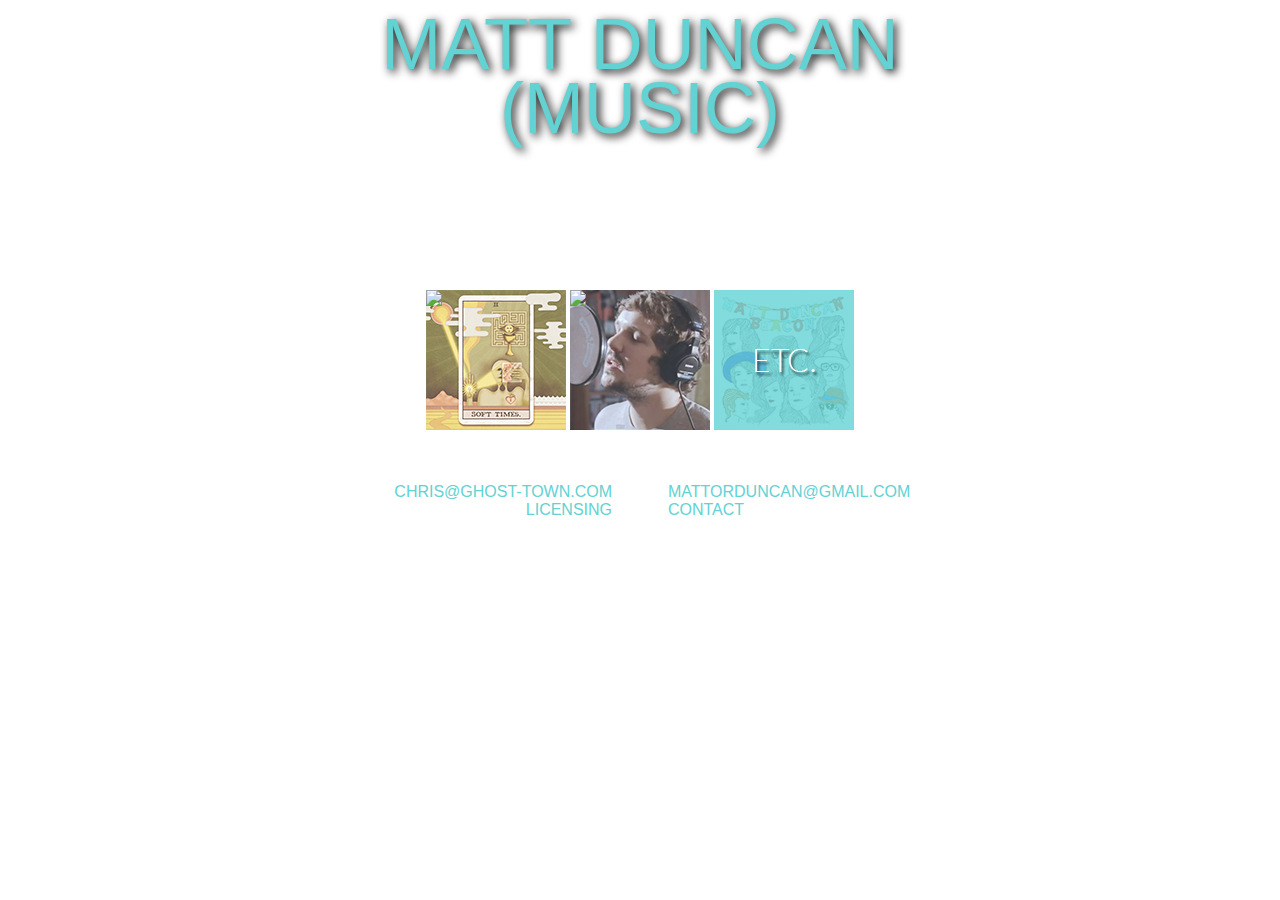
==== Matt Site/index.html @ c8aa5a49 "Added link hover effects, fixed alignment of contact links" ====
<!DOCTYPE html>
<html>
  <head>
    <title>Matt Duncan (Music)</title>
    <link rel="stylesheet" type="text/css" href="style.css">
    </head>
  
  <body>
    <div class="header">
      <h1>MATT DUNCAN</h1>
      <h2>(MUSIC)</h2>
    </div>
    
    <div id="wrapper">
       
        <div id="links">
          <div id="audio">
            <a href="http://mattduncan.bandcamp.com/">
              <img class="bottom" src="images/audio_hover.png" />
              <img class="top" src="images/audio.png" />
            </a>
          </div>
          
          <div id="video">
            <a href="http://www.youtube.com/watch?v=HnpJpojfgQ">
              <img class="bottom" src="images/video_hover.png" />
              <img class="top" src="images/video.png" />
            </a>
          </div>
          
           <div id="etc">
            <a href="etc.html">
              <img class="bottom" src="images/etc_hover.png" />
              <img class="top" src="images/etc.png" />
            </a>
          </div>                  
        </div>
      
      
      <div class="contact">
         <div class="column1">
           <a id="licensing" href="mailto:chris@ghost-town.com">Chris@ghost-town.com<br>
              <span class="bold">Licensing</span>
           </a>
         </div>
         
         <div class="column2">
          <iframe width="60" height="60" style="position: relative; display: center; width: 60px; height: 60px;" src="http://bandcamp.com/EmbeddedPlayer/v=2/album=3391163580/layout=http_3A_2F_2Fdemo.samnabi.com_2Fbcembed4_2Fjsontxt_2Fmattduncan-2013-02-17-214633.txt/bgcol=/linkcol=62D2D3/debug=true/" allowtransparency="true" frameborder="0"></iframe>
         </div>
         
         <div class="column3">
           <a id="contact" href="mailto:mattorduncan@gmail.com">mattorduncan@gmail.com<br>
              <span class="bold">Contact</span>
           </a>
         </div>
      </div>
    </div>
  </body>
</html>
---- Matt Site/style.css ----
body {
        font-family: 'Lato', Arial, sans-serif;
        text-align: center;
        margin: 0px;
      }

      html { 
        background: url(images/catsbig300dpi.jpg) no-repeat center center fixed; 
        -webkit-background-size: cover;
        -moz-background-size: cover;
        -o-background-size: cover;
        background-size: cover;
        }
      
      html.etc {
     background: url(images/kitchentall300dpi.jpg) no-repeat center center fixed; 
     -webkit-background-size: cover;
     -moz-background-size: cover;
     -o-background-size: cover;
     background-size: cover;
   }
    
/******************
Site Title
******************/
      .header {
        font-size: 2.25em;
        line-height: .05;
        color: #62d2d3;
        padding: 0px;   
        margin-top: -5px;
        text-shadow: 3px 3px 10px black;     
      }
      
      .header h1  {
        font-weight: 300;
      }
      
      .header h2  {
        font-size: 2em;
        font-weight: 100;
      }
      
/******************
Main Links
******************/
  

    div #links { /* this is supposed to center everything vertically and horizontally*/
    width: 100%;

    position: relative;
    top: 0;
    bottom: 0;
    left: 0;
    right: 0;

    margin: auto;
    margin-top: 180px;
}
  
#audio {
  display: inline-block;
  position:relative;
  height:140px;
  width:140px;
  margin:0 auto;
}

#audio img {
  position:absolute;
  left:0;
  -webkit-transition: opacity 1s ease-in-out;
  -moz-transition: opacity 1s ease-in-out;
  -o-transition: opacity 1s ease-in-out;
  transition: opacity 1s ease-in-out;
}

#audio img.bottom {
  opacity: 0.8;
}

#audio img.top:hover {
  opacity:0;
}

#video {
  display: inline-block;
  position:relative;
  height:140px;
  width:140px;
  margin:0 auto;
}

#video img {
  position:absolute;
  left:0;
  -webkit-transition: opacity 1s ease-in-out;
  -moz-transition: opacity 1s ease-in-out;
  -o-transition: opacity 1s ease-in-out;
  transition: opacity 1s ease-in-out;
}

#video img.bottom {
  opacity: 0.8;
}

#video img.top:hover {
  opacity:0;
}

#etc {
  display: inline-block;
  position:relative;
  height:140px;
  width:140px;
  margin:0 auto;
}

#etc img {
  position:absolute;
  left:0;
  -webkit-transition: opacity 1s ease-in-out;
  -moz-transition: opacity 1s ease-in-out;
  -o-transition: opacity 1s ease-in-out;
  transition: opacity 1s ease-in-out;
}

#etc img.bottom {
  opacity: 0.8;
}

#etc img.top:hover {
  opacity:0;
}   
      
/******************
Contact Links
******************/
      div.contact {
        text-transform: uppercase;
        background-color: rgba(255,255,255,0.75); 
        margin-top: 25px;
        width: 100%;
        height: auto;
      }

      .contact a {
        color: #62d2d3;
        text-decoration: none;
        font-weight: 100;
      }
      
      .column1, .column3 {
        width: 250px;
        display: inline-block;
        text-align-vertical: center;
      }
      
      .column2 {
        width: 47px;
        display: inline-block;
        text-align-vertical: center;

      }      
      
      .contact a, #licensing {
        float: right;
        text-align: right;
      }
      
      .contact a, #contact {
        float: left;
        text-align: left;
      }
      
      .bold {
        font-weight: 500;
      }
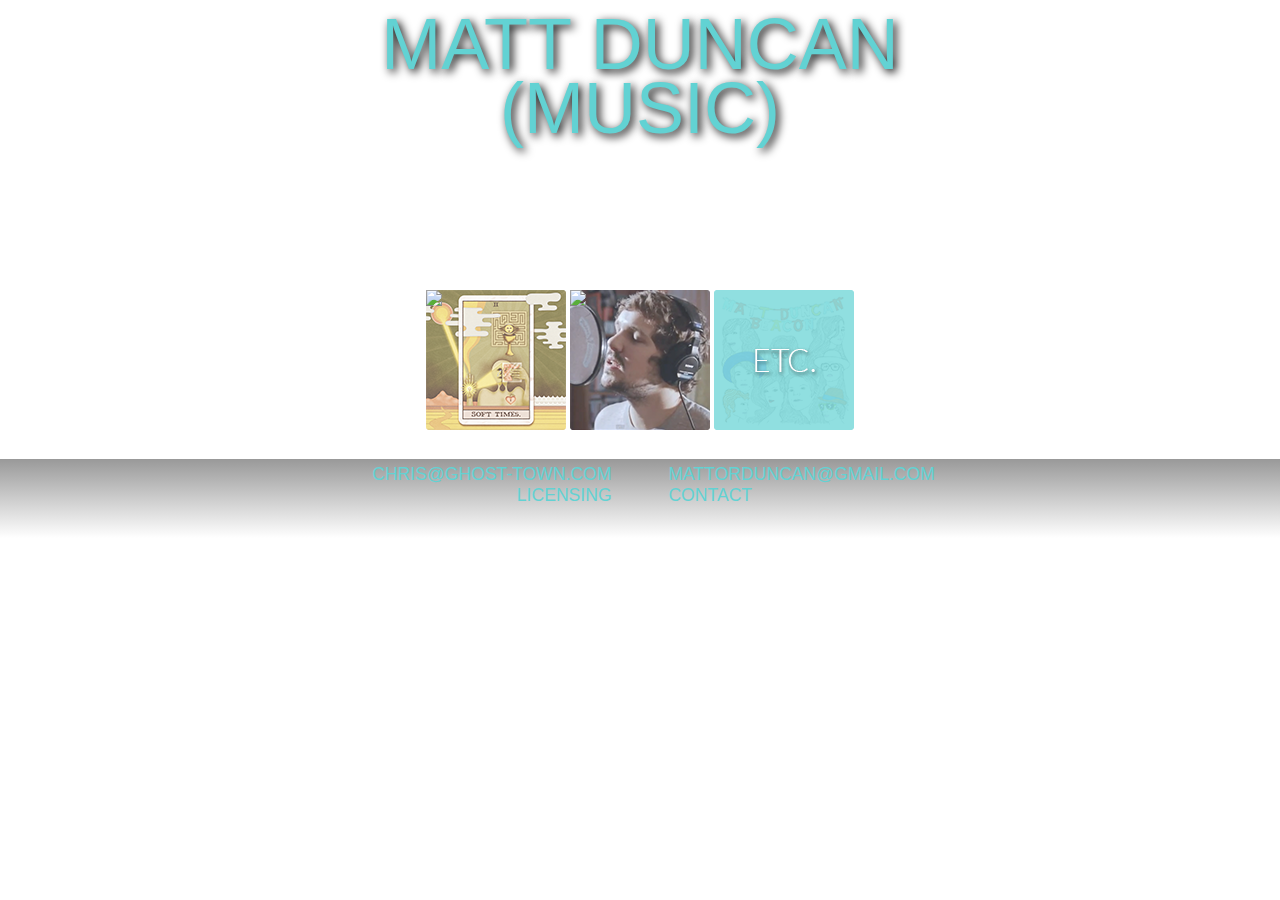
==== commit 35159fa1: "gradient, transitions on main links, extra stylesheets" ====
--- a/Matt Site/index.html
+++ b/Matt Site/index.html
@@ -3,6 +3,7 @@
   <head>
     <title>Matt Duncan (Music)</title>
     <link rel="stylesheet" type="text/css" href="style.css">
+    <link rel="stylesheet" type="text/css" href="mediaqueries.css">
     </head>
   
   <body>
--- a/Matt Site/style.css
+++ b/Matt Site/style.css
@@ -77,7 +77,7 @@
 }
 
 #audio img.bottom {
-  opacity: 0.8;
+  opacity: 0.75;
 }
 
 #audio img.top:hover {
@@ -138,11 +138,22 @@
 Contact Links
 ******************/
       div.contact {
-        text-transform: uppercase;
-        background-color: rgba(255,255,255,0.75); 
+        text-transform: uppercase;                
         margin-top: 25px;
         width: 100%;
         height: auto;
+        padding: 5px 0px 5px 0px;
+        font-size: 1.1em;
+        
+        /* BEGIN BROWSER-COMPATIBLE GRADIENTS MOTHAFUCKAAAAA */
+        background: -moz-linear-gradient(top, rgba(0,0,0,0.4) 0%, rgba(255,255,255,0.4) 100%); /* FF3.6+ */
+        background: -webkit-gradient(linear, left top, left bottom, color-stop(0%,rgba(0,0,0,0.4)), color-stop(100%,rgba(255,255,255,0.4))); /* Chrome,Safari4+ */
+        background: -webkit-linear-gradient(top, rgba(0,0,0,0.4) 0%,rgba(255,255,255,0.4) 100%); /* Chrome10+,Safari5.1+ */
+        background: -o-linear-gradient(top, rgba(0,0,0,0.4) 0%,rgba(255,255,255,0.4) 100%); /* Opera 11.10+ */
+        background: -ms-linear-gradient(top, rgba(0,0,0,0.4) 0%,rgba(255,255,255,0.4) 100%); /* IE10+ */
+        background: linear-gradient(to bottom, rgba(0,0,0,0.4) 0%,rgba(255,255,255,0.4) 100%); /* W3C */
+        filter: progid:DXImageTransform.Microsoft.gradient( startColorstr='#66000000', endColorstr='#66ffffff',GradientType=0 ); /* IE6-9 */      
+        /* END BROWSER-COMPATIBLE GRADIENTS MOTHAFUCKAAAAA */
       }
 
       .contact a {
@@ -154,14 +165,12 @@
       .column1, .column3 {
         width: 250px;
         display: inline-block;
-        text-align-vertical: center;
+        margin-bottom: 22px;
       }
       
       .column2 {
         width: 47px;
         display: inline-block;
-        text-align-vertical: center;
-
       }      
       
       .contact a, #licensing {
--- a/Matt Site/mediaqueries.css
+++ b/Matt Site/mediaqueries.css
@@ -0,0 +1,1109 @@
+/*!
+ * Bootstrap Responsive v2.3.0
+ *
+ * Copyright 2012 Twitter, Inc
+ * Licensed under the Apache License v2.0
+ * http://www.apache.org/licenses/LICENSE-2.0
+ *
+ * Designed and built with all the love in the world @twitter by @mdo and @fat.
+ */
+
+.clearfix {
+  *zoom: 1;
+}
+
+.clearfix:before,
+.clearfix:after {
+  display: table;
+  line-height: 0;
+  content: "";
+}
+
+.clearfix:after {
+  clear: both;
+}
+
+.hide-text {
+  font: 0/0 a;
+  color: transparent;
+  text-shadow: none;
+  background-color: transparent;
+  border: 0;
+}
+
+.input-block-level {
+  display: block;
+  width: 100%;
+  min-height: 30px;
+  -webkit-box-sizing: border-box;
+     -moz-box-sizing: border-box;
+          box-sizing: border-box;
+}
+
+@-ms-viewport {
+  width: device-width;
+}
+
+.hidden {
+  display: none;
+  visibility: hidden;
+}
+
+.visible-phone {
+  display: none !important;
+}
+
+.visible-tablet {
+  display: none !important;
+}
+
+.hidden-desktop {
+  display: none !important;
+}
+
+.visible-desktop {
+  display: inherit !important;
+}
+
+@media (min-width: 768px) and (max-width: 979px) {
+  .hidden-desktop {
+    display: inherit !important;
+  }
+  .visible-desktop {
+    display: none !important ;
+  }
+  .visible-tablet {
+    display: inherit !important;
+  }
+  .hidden-tablet {
+    display: none !important;
+  }
+}
+
+@media (max-width: 767px) {
+  .hidden-desktop {
+    display: inherit !important;
+  }
+  .visible-desktop {
+    display: none !important;
+  }
+  .visible-phone {
+    display: inherit !important;
+  }
+  .hidden-phone {
+    display: none !important;
+  }
+}
+
+.visible-print {
+  display: none !important;
+}
+
+@media print {
+  .visible-print {
+    display: inherit !important;
+  }
+  .hidden-print {
+    display: none !important;
+  }
+}
+
+@media (min-width: 1200px) {
+  .row {
+    margin-left: -30px;
+    *zoom: 1;
+  }
+  .row:before,
+  .row:after {
+    display: table;
+    line-height: 0;
+    content: "";
+  }
+  .row:after {
+    clear: both;
+  }
+  [class*="span"] {
+    float: left;
+    min-height: 1px;
+    margin-left: 30px;
+  }
+  .container,
+  .navbar-static-top .container,
+  .navbar-fixed-top .container,
+  .navbar-fixed-bottom .container {
+    width: 1170px;
+  }
+  .span12 {
+    width: 1170px;
+  }
+  .span11 {
+    width: 1070px;
+  }
+  .span10 {
+    width: 970px;
+  }
+  .span9 {
+    width: 870px;
+  }
+  .span8 {
+    width: 770px;
+  }
+  .span7 {
+    width: 670px;
+  }
+  .span6 {
+    width: 570px;
+  }
+  .span5 {
+    width: 470px;
+  }
+  .span4 {
+    width: 370px;
+  }
+  .span3 {
+    width: 270px;
+  }
+  .span2 {
+    width: 170px;
+  }
+  .span1 {
+    width: 70px;
+  }
+  .offset12 {
+    margin-left: 1230px;
+  }
+  .offset11 {
+    margin-left: 1130px;
+  }
+  .offset10 {
+    margin-left: 1030px;
+  }
+  .offset9 {
+    margin-left: 930px;
+  }
+  .offset8 {
+    margin-left: 830px;
+  }
+  .offset7 {
+    margin-left: 730px;
+  }
+  .offset6 {
+    margin-left: 630px;
+  }
+  .offset5 {
+    margin-left: 530px;
+  }
+  .offset4 {
+    margin-left: 430px;
+  }
+  .offset3 {
+    margin-left: 330px;
+  }
+  .offset2 {
+    margin-left: 230px;
+  }
+  .offset1 {
+    margin-left: 130px;
+  }
+  .row-fluid {
+    width: 100%;
+    *zoom: 1;
+  }
+  .row-fluid:before,
+  .row-fluid:after {
+    display: table;
+    line-height: 0;
+    content: "";
+  }
+  .row-fluid:after {
+    clear: both;
+  }
+  .row-fluid [class*="span"] {
+    display: block;
+    float: left;
+    width: 100%;
+    min-height: 30px;
+    margin-left: 2.564102564102564%;
+    *margin-left: 2.5109110747408616%;
+    -webkit-box-sizing: border-box;
+       -moz-box-sizing: border-box;
+            box-sizing: border-box;
+  }
+  .row-fluid [class*="span"]:first-child {
+    margin-left: 0;
+  }
+  .row-fluid .controls-row [class*="span"] + [class*="span"] {
+    margin-left: 2.564102564102564%;
+  }
+  .row-fluid .span12 {
+    width: 100%;
+    *width: 99.94680851063829%;
+  }
+  .row-fluid .span11 {
+    width: 91.45299145299145%;
+    *width: 91.39979996362975%;
+  }
+  .row-fluid .span10 {
+    width: 82.90598290598291%;
+    *width: 82.8527914166212%;
+  }
+  .row-fluid .span9 {
+    width: 74.35897435897436%;
+    *width: 74.30578286961266%;
+  }
+  .row-fluid .span8 {
+    width: 65.81196581196582%;
+    *width: 65.75877432260411%;
+  }
+  .row-fluid .span7 {
+    width: 57.26495726495726%;
+    *width: 57.21176577559556%;
+  }
+  .row-fluid .span6 {
+    width: 48.717948717948715%;
+    *width: 48.664757228587014%;
+  }
+  .row-fluid .span5 {
+    width: 40.17094017094017%;
+    *width: 40.11774868157847%;
+  }
+  .row-fluid .span4 {
+    width: 31.623931623931625%;
+    *width: 31.570740134569924%;
+  }
+  .row-fluid .span3 {
+    width: 23.076923076923077%;
+    *width: 23.023731587561375%;
+  }
+  .row-fluid .span2 {
+    width: 14.52991452991453%;
+    *width: 14.476723040552828%;
+  }
+  .row-fluid .span1 {
+    width: 5.982905982905983%;
+    *width: 5.929714493544281%;
+  }
+  .row-fluid .offset12 {
+    margin-left: 105.12820512820512%;
+    *margin-left: 105.02182214948171%;
+  }
+  .row-fluid .offset12:first-child {
+    margin-left: 102.56410256410257%;
+    *margin-left: 102.45771958537915%;
+  }
+  .row-fluid .offset11 {
+    margin-left: 96.58119658119658%;
+    *margin-left: 96.47481360247316%;
+  }
+  .row-fluid .offset11:first-child {
+    margin-left: 94.01709401709402%;
+    *margin-left: 93.91071103837061%;
+  }
+  .row-fluid .offset10 {
+    margin-left: 88.03418803418803%;
+    *margin-left: 87.92780505546462%;
+  }
+  .row-fluid .offset10:first-child {
+    margin-left: 85.47008547008548%;
+    *margin-left: 85.36370249136206%;
+  }
+  .row-fluid .offset9 {
+    margin-left: 79.48717948717949%;
+    *margin-left: 79.38079650845607%;
+  }
+  .row-fluid .offset9:first-child {
+    margin-left: 76.92307692307693%;
+    *margin-left: 76.81669394435352%;
+  }
+  .row-fluid .offset8 {
+    margin-left: 70.94017094017094%;
+    *margin-left: 70.83378796144753%;
+  }
+  .row-fluid .offset8:first-child {
+    margin-left: 68.37606837606839%;
+    *margin-left: 68.26968539734497%;
+  }
+  .row-fluid .offset7 {
+    margin-left: 62.393162393162385%;
+    *margin-left: 62.28677941443899%;
+  }
+  .row-fluid .offset7:first-child {
+    margin-left: 59.82905982905982%;
+    *margin-left: 59.72267685033642%;
+  }
+  .row-fluid .offset6 {
+    margin-left: 53.84615384615384%;
+    *margin-left: 53.739770867430444%;
+  }
+  .row-fluid .offset6:first-child {
+    margin-left: 51.28205128205128%;
+    *margin-left: 51.175668303327875%;
+  }
+  .row-fluid .offset5 {
+    margin-left: 45.299145299145295%;
+    *margin-left: 45.1927623204219%;
+  }
+  .row-fluid .offset5:first-child {
+    margin-left: 42.73504273504273%;
+    *margin-left: 42.62865975631933%;
+  }
+  .row-fluid .offset4 {
+    margin-left: 36.75213675213675%;
+    *margin-left: 36.645753773413354%;
+  }
+  .row-fluid .offset4:first-child {
+    margin-left: 34.18803418803419%;
+    *margin-left: 34.081651209310785%;
+  }
+  .row-fluid .offset3 {
+    margin-left: 28.205128205128204%;
+    *margin-left: 28.0987452264048%;
+  }
+  .row-fluid .offset3:first-child {
+    margin-left: 25.641025641025642%;
+    *margin-left: 25.53464266230224%;
+  }
+  .row-fluid .offset2 {
+    margin-left: 19.65811965811966%;
+    *margin-left: 19.551736679396257%;
+  }
+  .row-fluid .offset2:first-child {
+    margin-left: 17.094017094017094%;
+    *margin-left: 16.98763411529369%;
+  }
+  .row-fluid .offset1 {
+    margin-left: 11.11111111111111%;
+    *margin-left: 11.004728132387708%;
+  }
+  .row-fluid .offset1:first-child {
+    margin-left: 8.547008547008547%;
+    *margin-left: 8.440625568285142%;
+  }
+  input,
+  textarea,
+  .uneditable-input {
+    margin-left: 0;
+  }
+  .controls-row [class*="span"] + [class*="span"] {
+    margin-left: 30px;
+  }
+  input.span12,
+  textarea.span12,
+  .uneditable-input.span12 {
+    width: 1156px;
+  }
+  input.span11,
+  textarea.span11,
+  .uneditable-input.span11 {
+    width: 1056px;
+  }
+  input.span10,
+  textarea.span10,
+  .uneditable-input.span10 {
+    width: 956px;
+  }
+  input.span9,
+  textarea.span9,
+  .uneditable-input.span9 {
+    width: 856px;
+  }
+  input.span8,
+  textarea.span8,
+  .uneditable-input.span8 {
+    width: 756px;
+  }
+  input.span7,
+  textarea.span7,
+  .uneditable-input.span7 {
+    width: 656px;
+  }
+  input.span6,
+  textarea.span6,
+  .uneditable-input.span6 {
+    width: 556px;
+  }
+  input.span5,
+  textarea.span5,
+  .uneditable-input.span5 {
+    width: 456px;
+  }
+  input.span4,
+  textarea.span4,
+  .uneditable-input.span4 {
+    width: 356px;
+  }
+  input.span3,
+  textarea.span3,
+  .uneditable-input.span3 {
+    width: 256px;
+  }
+  input.span2,
+  textarea.span2,
+  .uneditable-input.span2 {
+    width: 156px;
+  }
+  input.span1,
+  textarea.span1,
+  .uneditable-input.span1 {
+    width: 56px;
+  }
+  .thumbnails {
+    margin-left: -30px;
+  }
+  .thumbnails > li {
+    margin-left: 30px;
+  }
+  .row-fluid .thumbnails {
+    margin-left: 0;
+  }
+}
+
+@media (min-width: 768px) and (max-width: 979px) {
+  .row {
+    margin-left: -20px;
+    *zoom: 1;
+  }
+  .row:before,
+  .row:after {
+    display: table;
+    line-height: 0;
+    content: "";
+  }
+  .row:after {
+    clear: both;
+  }
+  [class*="span"] {
+    float: left;
+    min-height: 1px;
+    margin-left: 20px;
+  }
+  .container,
+  .navbar-static-top .container,
+  .navbar-fixed-top .container,
+  .navbar-fixed-bottom .container {
+    width: 724px;
+  }
+  .span12 {
+    width: 724px;
+  }
+  .span11 {
+    width: 662px;
+  }
+  .span10 {
+    width: 600px;
+  }
+  .span9 {
+    width: 538px;
+  }
+  .span8 {
+    width: 476px;
+  }
+  .span7 {
+    width: 414px;
+  }
+  .span6 {
+    width: 352px;
+  }
+  .span5 {
+    width: 290px;
+  }
+  .span4 {
+    width: 228px;
+  }
+  .span3 {
+    width: 166px;
+  }
+  .span2 {
+    width: 104px;
+  }
+  .span1 {
+    width: 42px;
+  }
+  .offset12 {
+    margin-left: 764px;
+  }
+  .offset11 {
+    margin-left: 702px;
+  }
+  .offset10 {
+    margin-left: 640px;
+  }
+  .offset9 {
+    margin-left: 578px;
+  }
+  .offset8 {
+    margin-left: 516px;
+  }
+  .offset7 {
+    margin-left: 454px;
+  }
+  .offset6 {
+    margin-left: 392px;
+  }
+  .offset5 {
+    margin-left: 330px;
+  }
+  .offset4 {
+    margin-left: 268px;
+  }
+  .offset3 {
+    margin-left: 206px;
+  }
+  .offset2 {
+    margin-left: 144px;
+  }
+  .offset1 {
+    margin-left: 82px;
+  }
+  .row-fluid {
+    width: 100%;
+    *zoom: 1;
+  }
+  .row-fluid:before,
+  .row-fluid:after {
+    display: table;
+    line-height: 0;
+    content: "";
+  }
+  .row-fluid:after {
+    clear: both;
+  }
+  .row-fluid [class*="span"] {
+    display: block;
+    float: left;
+    width: 100%;
+    min-height: 30px;
+    margin-left: 2.7624309392265194%;
+    *margin-left: 2.709239449864817%;
+    -webkit-box-sizing: border-box;
+       -moz-box-sizing: border-box;
+            box-sizing: border-box;
+  }
+  .row-fluid [class*="span"]:first-child {
+    margin-left: 0;
+  }
+  .row-fluid .controls-row [class*="span"] + [class*="span"] {
+    margin-left: 2.7624309392265194%;
+  }
+  .row-fluid .span12 {
+    width: 100%;
+    *width: 99.94680851063829%;
+  }
+  .row-fluid .span11 {
+    width: 91.43646408839778%;
+    *width: 91.38327259903608%;
+  }
+  .row-fluid .span10 {
+    width: 82.87292817679558%;
+    *width: 82.81973668743387%;
+  }
+  .row-fluid .span9 {
+    width: 74.30939226519337%;
+    *width: 74.25620077583166%;
+  }
+  .row-fluid .span8 {
+    width: 65.74585635359117%;
+    *width: 65.69266486422946%;
+  }
+  .row-fluid .span7 {
+    width: 57.18232044198895%;
+    *width: 57.12912895262725%;
+  }
+  .row-fluid .span6 {
+    width: 48.61878453038674%;
+    *width: 48.56559304102504%;
+  }
+  .row-fluid .span5 {
+    width: 40.05524861878453%;
+    *width: 40.00205712942283%;
+  }
+  .row-fluid .span4 {
+    width: 31.491712707182323%;
+    *width: 31.43852121782062%;
+  }
+  .row-fluid .span3 {
+    width: 22.92817679558011%;
+    *width: 22.87498530621841%;
+  }
+  .row-fluid .span2 {
+    width: 14.3646408839779%;
+    *width: 14.311449394616199%;
+  }
+  .row-fluid .span1 {
+    width: 5.801104972375691%;
+    *width: 5.747913483013988%;
+  }
+  .row-fluid .offset12 {
+    margin-left: 105.52486187845304%;
+    *margin-left: 105.41847889972962%;
+  }
+  .row-fluid .offset12:first-child {
+    margin-left: 102.76243093922652%;
+    *margin-left: 102.6560479605031%;
+  }
+  .row-fluid .offset11 {
+    margin-left: 96.96132596685082%;
+    *margin-left: 96.8549429881274%;
+  }
+  .row-fluid .offset11:first-child {
+    margin-left: 94.1988950276243%;
+    *margin-left: 94.09251204890089%;
+  }
+  .row-fluid .offset10 {
+    margin-left: 88.39779005524862%;
+    *margin-left: 88.2914070765252%;
+  }
+  .row-fluid .offset10:first-child {
+    margin-left: 85.6353591160221%;
+    *margin-left: 85.52897613729868%;
+  }
+  .row-fluid .offset9 {
+    margin-left: 79.8342541436464%;
+    *margin-left: 79.72787116492299%;
+  }
+  .row-fluid .offset9:first-child {
+    margin-left: 77.07182320441989%;
+    *margin-left: 76.96544022569647%;
+  }
+  .row-fluid .offset8 {
+    margin-left: 71.2707182320442%;
+    *margin-left: 71.16433525332079%;
+  }
+  .row-fluid .offset8:first-child {
+    margin-left: 68.50828729281768%;
+    *margin-left: 68.40190431409427%;
+  }
+  .row-fluid .offset7 {
+    margin-left: 62.70718232044199%;
+    *margin-left: 62.600799341718584%;
+  }
+  .row-fluid .offset7:first-child {
+    margin-left: 59.94475138121547%;
+    *margin-left: 59.838368402492065%;
+  }
+  .row-fluid .offset6 {
+    margin-left: 54.14364640883978%;
+    *margin-left: 54.037263430116376%;
+  }
+  .row-fluid .offset6:first-child {
+    margin-left: 51.38121546961326%;
+    *margin-left: 51.27483249088986%;
+  }
+  .row-fluid .offset5 {
+    margin-left: 45.58011049723757%;
+    *margin-left: 45.47372751851417%;
+  }
+  .row-fluid .offset5:first-child {
+    margin-left: 42.81767955801105%;
+    *margin-left: 42.71129657928765%;
+  }
+  .row-fluid .offset4 {
+    margin-left: 37.01657458563536%;
+    *margin-left: 36.91019160691196%;
+  }
+  .row-fluid .offset4:first-child {
+    margin-left: 34.25414364640884%;
+    *margin-left: 34.14776066768544%;
+  }
+  .row-fluid .offset3 {
+    margin-left: 28.45303867403315%;
+    *margin-left: 28.346655695309746%;
+  }
+  .row-fluid .offset3:first-child {
+    margin-left: 25.69060773480663%;
+    *margin-left: 25.584224756083227%;
+  }
+  .row-fluid .offset2 {
+    margin-left: 19.88950276243094%;
+    *margin-left: 19.783119783707537%;
+  }
+  .row-fluid .offset2:first-child {
+    margin-left: 17.12707182320442%;
+    *margin-left: 17.02068884448102%;
+  }
+  .row-fluid .offset1 {
+    margin-left: 11.32596685082873%;
+    *margin-left: 11.219583872105325%;
+  }
+  .row-fluid .offset1:first-child {
+    margin-left: 8.56353591160221%;
+    *margin-left: 8.457152932878806%;
+  }
+  input,
+  textarea,
+  .uneditable-input {
+    margin-left: 0;
+  }
+  .controls-row [class*="span"] + [class*="span"] {
+    margin-left: 20px;
+  }
+  input.span12,
+  textarea.span12,
+  .uneditable-input.span12 {
+    width: 710px;
+  }
+  input.span11,
+  textarea.span11,
+  .uneditable-input.span11 {
+    width: 648px;
+  }
+  input.span10,
+  textarea.span10,
+  .uneditable-input.span10 {
+    width: 586px;
+  }
+  input.span9,
+  textarea.span9,
+  .uneditable-input.span9 {
+    width: 524px;
+  }
+  input.span8,
+  textarea.span8,
+  .uneditable-input.span8 {
+    width: 462px;
+  }
+  input.span7,
+  textarea.span7,
+  .uneditable-input.span7 {
+    width: 400px;
+  }
+  input.span6,
+  textarea.span6,
+  .uneditable-input.span6 {
+    width: 338px;
+  }
+  input.span5,
+  textarea.span5,
+  .uneditable-input.span5 {
+    width: 276px;
+  }
+  input.span4,
+  textarea.span4,
+  .uneditable-input.span4 {
+    width: 214px;
+  }
+  input.span3,
+  textarea.span3,
+  .uneditable-input.span3 {
+    width: 152px;
+  }
+  input.span2,
+  textarea.span2,
+  .uneditable-input.span2 {
+    width: 90px;
+  }
+  input.span1,
+  textarea.span1,
+  .uneditable-input.span1 {
+    width: 28px;
+  }
+}
+
+@media (max-width: 767px) {
+  body {
+    padding-right: 20px;
+    padding-left: 20px;
+  }
+  .navbar-fixed-top,
+  .navbar-fixed-bottom,
+  .navbar-static-top {
+    margin-right: -20px;
+    margin-left: -20px;
+  }
+  .container-fluid {
+    padding: 0;
+  }
+  .dl-horizontal dt {
+    float: none;
+    width: auto;
+    clear: none;
+    text-align: left;
+  }
+  .dl-horizontal dd {
+    margin-left: 0;
+  }
+  .container {
+    width: auto;
+  }
+  .row-fluid {
+    width: 100%;
+  }
+  .row,
+  .thumbnails {
+    margin-left: 0;
+  }
+  .thumbnails > li {
+    float: none;
+    margin-left: 0;
+  }
+  [class*="span"],
+  .uneditable-input[class*="span"],
+  .row-fluid [class*="span"] {
+    display: block;
+    float: none;
+    width: 100%;
+    margin-left: 0;
+    -webkit-box-sizing: border-box;
+       -moz-box-sizing: border-box;
+            box-sizing: border-box;
+  }
+  .span12,
+  .row-fluid .span12 {
+    width: 100%;
+    -webkit-box-sizing: border-box;
+       -moz-box-sizing: border-box;
+            box-sizing: border-box;
+  }
+  .row-fluid [class*="offset"]:first-child {
+    margin-left: 0;
+  }
+  .input-large,
+  .input-xlarge,
+  .input-xxlarge,
+  input[class*="span"],
+  select[class*="span"],
+  textarea[class*="span"],
+  .uneditable-input {
+    display: block;
+    width: 100%;
+    min-height: 30px;
+    -webkit-box-sizing: border-box;
+       -moz-box-sizing: border-box;
+            box-sizing: border-box;
+  }
+  .input-prepend input,
+  .input-append input,
+  .input-prepend input[class*="span"],
+  .input-append input[class*="span"] {
+    display: inline-block;
+    width: auto;
+  }
+  .controls-row [class*="span"] + [class*="span"] {
+    margin-left: 0;
+  }
+  .modal {
+    position: fixed;
+    top: 20px;
+    right: 20px;
+    left: 20px;
+    width: auto;
+    margin: 0;
+  }
+  .modal.fade {
+    top: -100px;
+  }
+  .modal.fade.in {
+    top: 20px;
+  }
+}
+
+@media (max-width: 480px) {
+  .nav-collapse {
+    -webkit-transform: translate3d(0, 0, 0);
+  }
+  .page-header h1 small {
+    display: block;
+    line-height: 20px;
+  }
+  input[type="checkbox"],
+  input[type="radio"] {
+    border: 1px solid #ccc;
+  }
+  .form-horizontal .control-label {
+    float: none;
+    width: auto;
+    padding-top: 0;
+    text-align: left;
+  }
+  .form-horizontal .controls {
+    margin-left: 0;
+  }
+  .form-horizontal .control-list {
+    padding-top: 0;
+  }
+  .form-horizontal .form-actions {
+    padding-right: 10px;
+    padding-left: 10px;
+  }
+  .media .pull-left,
+  .media .pull-right {
+    display: block;
+    float: none;
+    margin-bottom: 10px;
+  }
+  .media-object {
+    margin-right: 0;
+    margin-left: 0;
+  }
+  .modal {
+    top: 10px;
+    right: 10px;
+    left: 10px;
+  }
+  .modal-header .close {
+    padding: 10px;
+    margin: -10px;
+  }
+  .carousel-caption {
+    position: static;
+  }
+}
+
+@media (max-width: 979px) {
+  body {
+    padding-top: 0;
+  }
+  .navbar-fixed-top,
+  .navbar-fixed-bottom {
+    position: static;
+  }
+  .navbar-fixed-top {
+    margin-bottom: 20px;
+  }
+  .navbar-fixed-bottom {
+    margin-top: 20px;
+  }
+  .navbar-fixed-top .navbar-inner,
+  .navbar-fixed-bottom .navbar-inner {
+    padding: 5px;
+  }
+  .navbar .container {
+    width: auto;
+    padding: 0;
+  }
+  .navbar .brand {
+    padding-right: 10px;
+    padding-left: 10px;
+    margin: 0 0 0 -5px;
+  }
+  .nav-collapse {
+    clear: both;
+  }
+  .nav-collapse .nav {
+    float: none;
+    margin: 0 0 10px;
+  }
+  .nav-collapse .nav > li {
+    float: none;
+  }
+  .nav-collapse .nav > li > a {
+    margin-bottom: 2px;
+  }
+  .nav-collapse .nav > .divider-vertical {
+    display: none;
+  }
+  .nav-collapse .nav .nav-header {
+    color: #777777;
+    text-shadow: none;
+  }
+  .nav-collapse .nav > li > a,
+  .nav-collapse .dropdown-menu a {
+    padding: 9px 15px;
+    font-weight: bold;
+    color: #777777;
+    -webkit-border-radius: 3px;
+       -moz-border-radius: 3px;
+            border-radius: 3px;
+  }
+  .nav-collapse .btn {
+    padding: 4px 10px 4px;
+    font-weight: normal;
+    -webkit-border-radius: 4px;
+       -moz-border-radius: 4px;
+            border-radius: 4px;
+  }
+  .nav-collapse .dropdown-menu li + li a {
+    margin-bottom: 2px;
+  }
+  .nav-collapse .nav > li > a:hover,
+  .nav-collapse .nav > li > a:focus,
+  .nav-collapse .dropdown-menu a:hover,
+  .nav-collapse .dropdown-menu a:focus {
+    background-color: #f2f2f2;
+  }
+  .navbar-inverse .nav-collapse .nav > li > a,
+  .navbar-inverse .nav-collapse .dropdown-menu a {
+    color: #999999;
+  }
+  .navbar-inverse .nav-collapse .nav > li > a:hover,
+  .navbar-inverse .nav-collapse .nav > li > a:focus,
+  .navbar-inverse .nav-collapse .dropdown-menu a:hover,
+  .navbar-inverse .nav-collapse .dropdown-menu a:focus {
+    background-color: #111111;
+  }
+  .nav-collapse.in .btn-group {
+    padding: 0;
+    margin-top: 5px;
+  }
+  .nav-collapse .dropdown-menu {
+    position: static;
+    top: auto;
+    left: auto;
+    display: none;
+    float: none;
+    max-width: none;
+    padding: 0;
+    margin: 0 15px;
+    background-color: transparent;
+    border: none;
+    -webkit-border-radius: 0;
+       -moz-border-radius: 0;
+            border-radius: 0;
+    -webkit-box-shadow: none;
+       -moz-box-shadow: none;
+            box-shadow: none;
+  }
+  .nav-collapse .open > .dropdown-menu {
+    display: block;
+  }
+  .nav-collapse .dropdown-menu:before,
+  .nav-collapse .dropdown-menu:after {
+    display: none;
+  }
+  .nav-collapse .dropdown-menu .divider {
+    display: none;
+  }
+  .nav-collapse .nav > li > .dropdown-menu:before,
+  .nav-collapse .nav > li > .dropdown-menu:after {
+    display: none;
+  }
+  .nav-collapse .navbar-form,
+  .nav-collapse .navbar-search {
+    float: none;
+    padding: 10px 15px;
+    margin: 10px 0;
+    border-top: 1px solid #f2f2f2;
+    border-bottom: 1px solid #f2f2f2;
+    -webkit-box-shadow: inset 0 1px 0 rgba(255, 255, 255, 0.1), 0 1px 0 rgba(255, 255, 255, 0.1);
+       -moz-box-shadow: inset 0 1px 0 rgba(255, 255, 255, 0.1), 0 1px 0 rgba(255, 255, 255, 0.1);
+            box-shadow: inset 0 1px 0 rgba(255, 255, 255, 0.1), 0 1px 0 rgba(255, 255, 255, 0.1);
+  }
+  .navbar-inverse .nav-collapse .navbar-form,
+  .navbar-inverse .nav-collapse .navbar-search {
+    border-top-color: #111111;
+    border-bottom-color: #111111;
+  }
+  .navbar .nav-collapse .nav.pull-right {
+    float: none;
+    margin-left: 0;
+  }
+  .nav-collapse,
+  .nav-collapse.collapse {
+    height: 0;
+    overflow: hidden;
+  }
+  .navbar .btn-navbar {
+    display: block;
+  }
+  .navbar-static .navbar-inner {
+    padding-right: 10px;
+    padding-left: 10px;
+  }
+}
+
+@media (min-width: 980px) {
+  .nav-collapse.collapse {
+    height: auto !important;
+    overflow: visible !important;
+  }
+}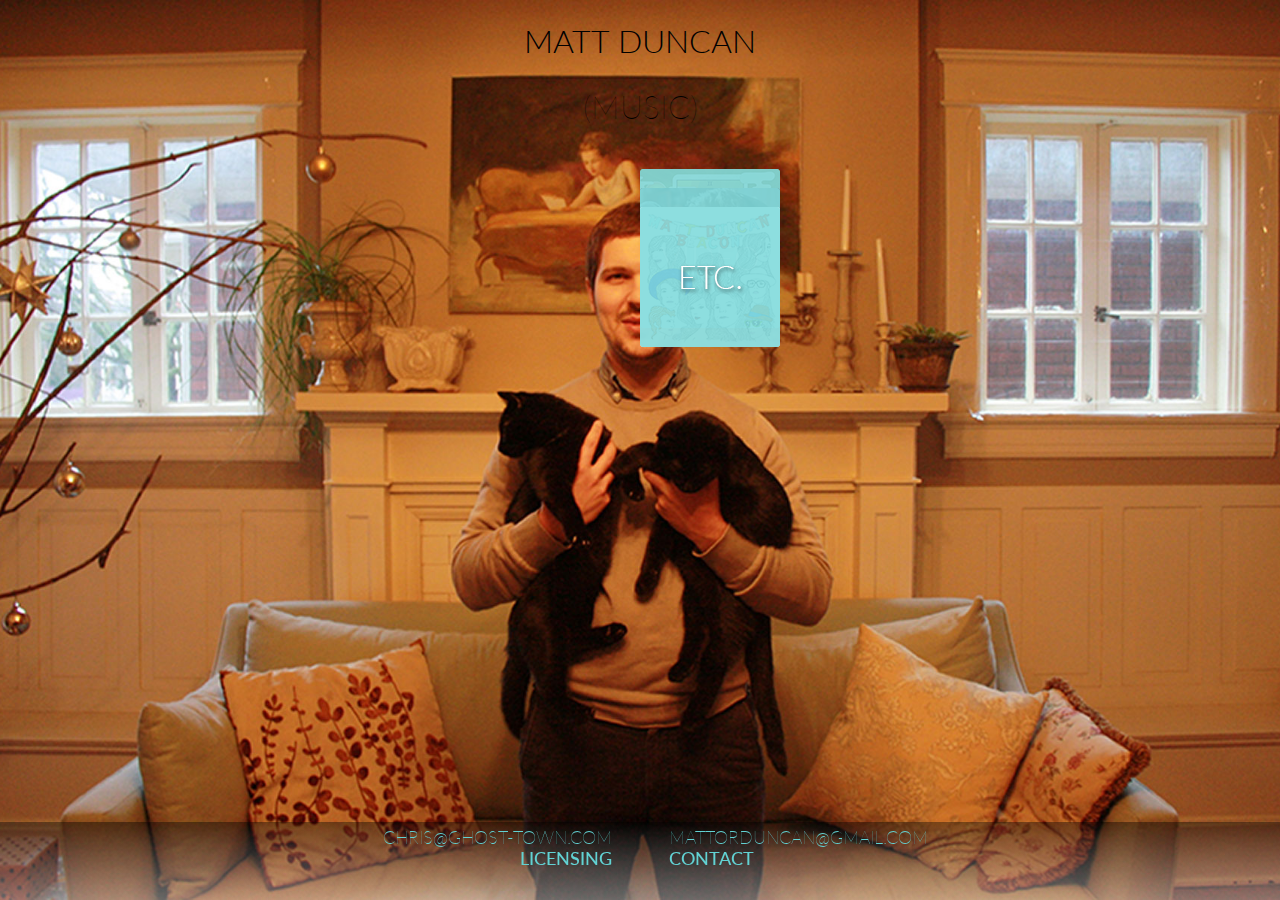
==== commit d2434b67: "Adding favicon, adding correct font syntax, compressing CSS" ====
--- a/Matt Site/index.html
+++ b/Matt Site/index.html
@@ -2,6 +2,13 @@
 <html>
   <head>
     <title>Matt Duncan (Music)</title>
+    <link href='http://fonts.googleapis.com/css?family=Lato:100,300,400,700' rel='stylesheet' type='text/css'>
+<!--[if lte IE 8]>
+    <link rel="stylesheet" href="http://fonts.googleapis.com/css?family=Lato:100" /> 
+    <link rel="stylesheet" href="http://fonts.googleapis.com/css?family=Lato:300" /> 
+    <link rel="stylesheet" href="http://fonts.googleapis.com/css?family=Lato:400" />
+    <link rel="stylesheet" href="http://fonts.googleapis.com/css?family=Lato:700" />
+<![endif]-->
     <link rel="stylesheet" type="text/css" href="style.css">
     <link rel="stylesheet" type="text/css" href="mediaqueries.css">
     </head>
@@ -18,14 +25,14 @@
           <div id="audio">
             <a href="http://mattduncan.bandcamp.com/">
               <img class="bottom" src="images/audio_hover.png" />
-              <img class="top" src="images/audio.png" />
+              <img class="top" src="images/Audio.png" />
             </a>
           </div>
           
           <div id="video">
-            <a href="http://www.youtube.com/watch?v=HnpJpojfgQ">
+            <a href="http://www.youtube.com/watch?v=HnpJpojfgQQ">
               <img class="bottom" src="images/video_hover.png" />
-              <img class="top" src="images/video.png" />
+              <img class="top" src="images/Video.png" />
             </a>
           </div>
           
@@ -38,23 +45,25 @@
         </div>
       
       
-      <div class="contact">
-         <div class="column1">
-           <a id="licensing" href="mailto:chris@ghost-town.com">Chris@ghost-town.com<br>
-              <span class="bold">Licensing</span>
-           </a>
-         </div>
-         
-         <div class="column2">
-          <iframe width="60" height="60" style="position: relative; display: center; width: 60px; height: 60px;" src="http://bandcamp.com/EmbeddedPlayer/v=2/album=3391163580/layout=http_3A_2F_2Fdemo.samnabi.com_2Fbcembed4_2Fjsontxt_2Fmattduncan-2013-02-17-214633.txt/bgcol=/linkcol=62D2D3/debug=true/" allowtransparency="true" frameborder="0"></iframe>
-         </div>
-         
-         <div class="column3">
-           <a id="contact" href="mailto:mattorduncan@gmail.com">mattorduncan@gmail.com<br>
-              <span class="bold">Contact</span>
-           </a>
-         </div>
-      </div>
+      <div id="footer">
+        <div class="contact">
+           <div class="column1">
+             <a id="licensing" href="mailto:chris@ghost-town.com">Chris@ghost-town.com<br>
+                <span class="bold">Licensing</span>
+             </a>
+           </div>
+           
+           <div class="column2">
+            <iframe width="60" height="60" style="position: relative; display: center; width: 60px; height: 60px;" src="http://bandcamp.com/EmbeddedPlayer/v=2/album=3391163580/layout=http_3A_2F_2Fdemo.samnabi.com_2Fbcembed4_2Fjsontxt_2Fmattduncan-2013-02-17-214633.txt/bgcol=/linkcol=62D2D3/debug=true/" allowtransparency="true" frameborder="0"></iframe>
+           </div>
+           
+           <div class="column3">
+             <a id="contact" href="mailto:mattorduncan@gmail.com">mattorduncan@gmail.com<br>
+                <span class="bold">Contact</span>
+             </a>
+           </div>
+        </div>
+      </div>    
     </div>
   </body>
 </html>
--- a/Matt Site/style.css
+++ b/Matt Site/style.css
@@ -1,3 +1,5 @@
+@import url(http://fonts.googleapis.com/css?family=Lato:100,300,400,700);
+      
       body {
         font-family: 'Lato', Arial, sans-serif;
         text-align: center;
@@ -5,20 +7,36 @@
       }
 
       html { 
-        background: url(images/catsbig300dpi.jpg) no-repeat center center fixed; 
+        background: url(images/catsbig150dpi.jpg) no-repeat center center fixed; 
         -webkit-background-size: cover;
         -moz-background-size: cover;
         -o-background-size: cover;
-        background-size: cover;
+        background-size: cover;      
         }
+        
+<!--[if IE]>
+      img.bg {
+      	/* Set rules to fill background */
+      	min-height: 100%;
+      	min-width: 1024px;
+      	
+      	/* Set up proportionate scaling */
+      	width: 100%;
+      	height: auto;
+      	
+      	/* Set up positioning */
+      	position: fixed;
+      	top: 0;
+      	left: 0;
+      }
       
-      html.etc {
-     background: url(images/kitchentall300dpi.jpg) no-repeat center center fixed; 
-     -webkit-background-size: cover;
-     -moz-background-size: cover;
-     -o-background-size: cover;
-     background-size: cover;
-   }
+      @media screen and (max-width: 1024px) { /* Specific to this particular image */
+      	img.bg {
+      		left: 50%;
+      		margin-left: -512px;   /* 50% */
+      	}
+      }
+<!--[end if IE]>
     
 /******************
 Site Title
@@ -43,100 +61,49 @@
       
 /******************
 Main Links
-******************/
-  
+******************/  
 
     div #links { /* this is supposed to center everything vertically and horizontally*/
-    width: 100%;
-
-    position: relative;
-    top: 0;
-    bottom: 0;
-    left: 0;
-    right: 0;
-
-    margin: auto;
-    margin-top: 180px;
-}
+      position: relative;
+      left:0px;
+      bottom: 0px;
+      width:100%;
+      margin: auto;
+      }
+   
+    
+    #links a {
+      display: inline-block;
+      position: relative;
+/*
+      height:140px;
+      width:140px;
+*/
+      margin:0 auto;
+    }
   
-#audio {
-  display: inline-block;
-  position:relative;
-  height:140px;
-  width:140px;
-  margin:0 auto;
-}
-
-#audio img {
-  position:absolute;
-  left:0;
-  -webkit-transition: opacity 1s ease-in-out;
-  -moz-transition: opacity 1s ease-in-out;
-  -o-transition: opacity 1s ease-in-out;
-  transition: opacity 1s ease-in-out;
-}
-
-#audio img.bottom {
-  opacity: 0.75;
-}
-
-#audio img.top:hover {
-  opacity:0;
-}
-
-#video {
-  display: inline-block;
-  position:relative;
-  height:140px;
-  width:140px;
-  margin:0 auto;
-}
-
-#video img {
-  position:absolute;
-  left:0;
-  -webkit-transition: opacity 1s ease-in-out;
-  -moz-transition: opacity 1s ease-in-out;
-  -o-transition: opacity 1s ease-in-out;
-  transition: opacity 1s ease-in-out;
-}
-
-#video img.bottom {
-  opacity: 0.8;
-}
-
-#video img.top:hover {
-  opacity:0;
-}
-
-#etc {
-  display: inline-block;
-  position:relative;
-  height:140px;
-  width:140px;
-  margin:0 auto;
-}
-
-#etc img {
-  position:absolute;
-  left:0;
-  -webkit-transition: opacity 1s ease-in-out;
-  -moz-transition: opacity 1s ease-in-out;
-  -o-transition: opacity 1s ease-in-out;
-  transition: opacity 1s ease-in-out;
-}
-
-#etc img.bottom {
-  opacity: 0.8;
-}
-
-#etc img.top:hover {
-  opacity:0;
-}   
+    #links a img {
+      position:absolute;
+      left:0;
+      -webkit-transition: opacity 1s ease-in-out;
+      -moz-transition: opacity 1s ease-in-out;
+      -o-transition: opacity 1s ease-in-out;
+      transition: opacity 1s ease-in-out;
+      
+    }
+  
+    #links a img.bottom {
+      opacity: 0.75;
+    }
+    
+    #links a img.top:hover {
+      opacity: 0;
+    }
       
 /******************
 Contact Links
 ******************/
+      
       div.contact {
         text-transform: uppercase;                
         margin-top: 25px;
@@ -145,7 +112,7 @@
         padding: 5px 0px 5px 0px;
         font-size: 1.1em;
         
-        /* BEGIN BROWSER-COMPATIBLE GRADIENTS MOTHAFUCKAAAAA */
+/* BROWSER-COMPATIBLE GRADIENTS */
         background: -moz-linear-gradient(top, rgba(0,0,0,0.4) 0%, rgba(255,255,255,0.4) 100%); /* FF3.6+ */
         background: -webkit-gradient(linear, left top, left bottom, color-stop(0%,rgba(0,0,0,0.4)), color-stop(100%,rgba(255,255,255,0.4))); /* Chrome,Safari4+ */
         background: -webkit-linear-gradient(top, rgba(0,0,0,0.4) 0%,rgba(255,255,255,0.4) 100%); /* Chrome10+,Safari5.1+ */
@@ -153,7 +120,7 @@
         background: -ms-linear-gradient(top, rgba(0,0,0,0.4) 0%,rgba(255,255,255,0.4) 100%); /* IE10+ */
         background: linear-gradient(to bottom, rgba(0,0,0,0.4) 0%,rgba(255,255,255,0.4) 100%); /* W3C */
         filter: progid:DXImageTransform.Microsoft.gradient( startColorstr='#66000000', endColorstr='#66ffffff',GradientType=0 ); /* IE6-9 */      
-        /* END BROWSER-COMPATIBLE GRADIENTS MOTHAFUCKAAAAA */
+/*  BROWSER-COMPATIBLE GRADIENTS */
       }
 
       .contact a {
@@ -186,3 +153,16 @@
       .bold {
         font-weight: 500;
       }
+      
+      #footer {
+       position:fixed;
+       left:0px;
+       bottom:0px;
+       width:100%;
+    }
+    
+    /* IE 6 */
+    * html #footer {
+       position:absolute;
+       top:expression((0-(footer.offsetHeight)+(document.documentElement.clientHeight ? document.documentElement.clientHeight : document.body.clientHeight)+(ignoreMe = document.documentElement.scrollTop ? document.documentElement.scrollTop : document.body.scrollTop))+'px');
+    }
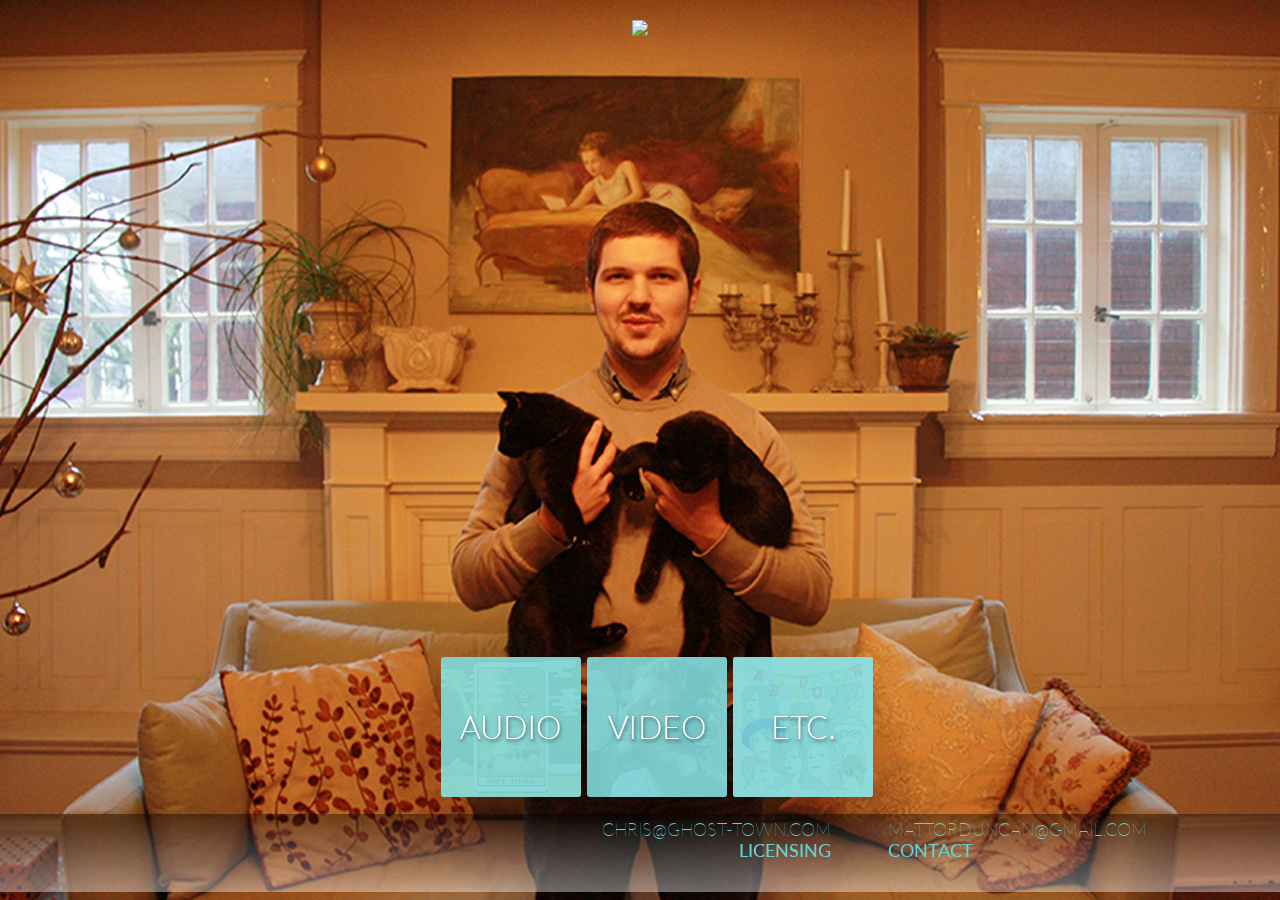
==== commit 8e5153d2: "fixing header" ====
--- a/Matt Site/index.html
+++ b/Matt Site/index.html
@@ -14,29 +14,28 @@
     </head>
   
   <body>
-    <div class="header">
-      <h1>MATT DUNCAN</h1>
-      <h2>(MUSIC)</h2>
+    <div id="header">
+      <img class="header" src="images/title.png" style="width: 50%; position: relative; margin-top: 20px;"/>
     </div>
     
     <div id="wrapper">
        
-        <div id="links">
-          <div id="audio">
+        <div id="linkcloud">
+          <div id="link" class="audio">
             <a href="http://mattduncan.bandcamp.com/">
               <img class="bottom" src="images/audio_hover.png" />
               <img class="top" src="images/Audio.png" />
             </a>
           </div>
           
-          <div id="video">
+          <div id="link" class="video">
             <a href="http://www.youtube.com/watch?v=HnpJpojfgQQ">
               <img class="bottom" src="images/video_hover.png" />
               <img class="top" src="images/Video.png" />
             </a>
           </div>
           
-           <div id="etc">
+           <div id="link" class="etc">
             <a href="etc.html">
               <img class="bottom" src="images/etc_hover.png" />
               <img class="top" src="images/etc.png" />
--- a/Matt Site/style.css
+++ b/Matt Site/style.css
@@ -41,49 +41,44 @@
 /******************
 Site Title
 ******************/
-      .header {
-        font-size: 2.25em;
-        line-height: .05;
-        color: #62d2d3;
-        padding: 0px;   
-        margin-top: -5px;
-        text-shadow: 3px 3px 10px black;     
-      }
-      
-      .header h1  {
-        font-weight: 300;
-      }
-      
-      .header h2  {
-        font-size: 2em;
-        font-weight: 100;
-      }
+
+
+    #header img {
+    display: block;
+    width: 75%;
+    height: auto;
+    width: auto\9; /* ie8 */
+    } 
       
 /******************
 Main Links
 ******************/  
 
-    div #links { /* this is supposed to center everything vertically and horizontally*/
+    #linkcloud { 
       position: relative;
-      left:0px;
-      bottom: 0px;
-      width:100%;
-      margin: auto;
+      float: left;
+      left: 57%;
+      bottom: 100px;
       }
-   
+      
+    #link {
+      float: left;
+      position: relative;
+      left: -50%;
+    }
     
-    #links a {
-      display: inline-block;
+    #linkcloud a {
+      display: block;
+      float: left;
+      left: -50%;
       position: relative;
-/*
-      height:140px;
+      height: 140px;
       width:140px;
-*/
-      margin:0 auto;
+      margin:3px;
     }
   
-    #links a img {
-      position:absolute;
+    #linkcloud a img {
+      position: absolute;
       left:0;
       -webkit-transition: opacity 1s ease-in-out;
       -moz-transition: opacity 1s ease-in-out;
@@ -92,22 +87,21 @@
       
     }
   
-    #links a img.bottom {
+    #linkcloud a img.bottom {
       opacity: 0.75;
     }
     
-    #links a img.top:hover {
+    #linkcloud a img.top:hover {
       opacity: 0;
     }
-      
+    
 /******************
 Contact Links
 ******************/
       
       div.contact {
         text-transform: uppercase;                
-        margin-top: 25px;
-        width: 100%;
+        margin-top: 60px;
         height: auto;
         padding: 5px 0px 5px 0px;
         font-size: 1.1em;
@@ -153,13 +147,15 @@
       .bold {
         font-weight: 500;
       }
-      
-      #footer {
+
+      #wrapper {
        position:fixed;
        left:0px;
        bottom:0px;
        width:100%;
-    }
+       }
+      
+
     
     /* IE 6 */
     * html #footer {
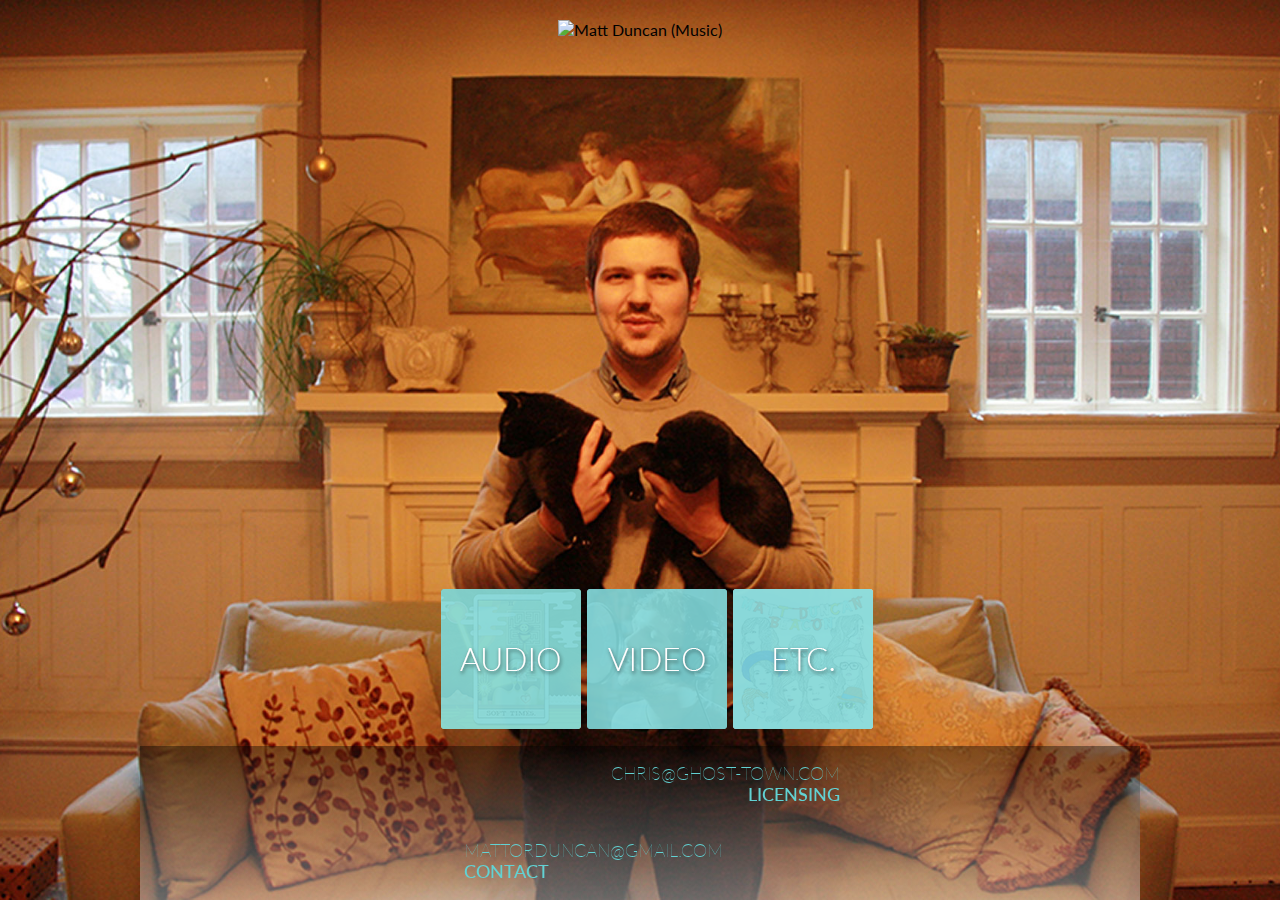
==== commit 710c0061: "cleaned up some titling, made row-fluid, attempting to center the footer" ====
--- a/Matt Site/index.html
+++ b/Matt Site/index.html
@@ -14,28 +14,28 @@
     </head>
   
   <body>
-    <div id="header">
-      <img class="header" src="images/title.png" style="width: 50%; position: relative; margin-top: 20px;"/>
+    <div id="title">
+      <img class="title" src="images/title.png" alt="Matt Duncan (Music)" style="width: 50%; position: relative; margin-top: 20px;"/>
     </div>
     
     <div id="wrapper">
        
         <div id="linkcloud">
-          <div id="link" class="audio">
+          <div id="audio" class="link">
             <a href="http://mattduncan.bandcamp.com/">
               <img class="bottom" src="images/audio_hover.png" />
               <img class="top" src="images/Audio.png" />
             </a>
           </div>
           
-          <div id="link" class="video">
+          <div id="video" class="link">
             <a href="http://www.youtube.com/watch?v=HnpJpojfgQQ">
               <img class="bottom" src="images/video_hover.png" />
               <img class="top" src="images/Video.png" />
             </a>
           </div>
           
-           <div id="link" class="etc">
+           <div id="etc" class="link">
             <a href="etc.html">
               <img class="bottom" src="images/etc_hover.png" />
               <img class="top" src="images/etc.png" />
@@ -45,22 +45,30 @@
       
       
       <div id="footer">
-        <div class="contact">
-           <div class="column1">
-             <a id="licensing" href="mailto:chris@ghost-town.com">Chris@ghost-town.com<br>
-                <span class="bold">Licensing</span>
-             </a>
+        <div id="contactcloud">
+          
+           <div class="row-fluid">
+             <div class="span5">
+               <p id="licensing" class="bold">
+                 <span style="white-space:nowrap;">
+                    <a class="licensing" href="mailto:chris@ghost-town.com">Chris@ghost-town.com</a>
+                 </span>Licensing 
+               </p>        
+             </div>
+             
+             <div class="span2">
+              <iframe width="60" height="60" style="position: relative; display: center; width: 60px; height: 60px;" src="http://bandcamp.com/EmbeddedPlayer/v=2/album=3391163580/layout=http_3A_2F_2Fdemo.samnabi.com_2Fbcembed4_2Fjsontxt_2Fmattduncan-2013-02-17-214633.txt/bgcol=/linkcol=62D2D3/debug=true/" allowtransparency="true" frameborder="0"></iframe>
+             </div>
+             
+             <div class="span5">
+                <p id="contact" class="bold">
+                  <span style="white-space:nowrap;">
+                    <a class="contact" href="mailto:mattorduncan@gmail.com">mattorduncan@gmail.com</a>
+                  </span>Contact                
+                </p>
+             </div>
            </div>
-           
-           <div class="column2">
-            <iframe width="60" height="60" style="position: relative; display: center; width: 60px; height: 60px;" src="http://bandcamp.com/EmbeddedPlayer/v=2/album=3391163580/layout=http_3A_2F_2Fdemo.samnabi.com_2Fbcembed4_2Fjsontxt_2Fmattduncan-2013-02-17-214633.txt/bgcol=/linkcol=62D2D3/debug=true/" allowtransparency="true" frameborder="0"></iframe>
-           </div>
-           
-           <div class="column3">
-             <a id="contact" href="mailto:mattorduncan@gmail.com">mattorduncan@gmail.com<br>
-                <span class="bold">Contact</span>
-             </a>
-           </div>
+        
         </div>
       </div>    
     </div>
--- a/Matt Site/style.css
+++ b/Matt Site/style.css
@@ -4,6 +4,8 @@
         font-family: 'Lato', Arial, sans-serif;
         text-align: center;
         margin: 0px;
+        width: 100%;
+        height: 100%;
       }
 
       html { 
@@ -11,7 +13,8 @@
         -webkit-background-size: cover;
         -moz-background-size: cover;
         -o-background-size: cover;
-        background-size: cover;      
+        background-size: cover;
+        height: 100%;      
         }
         
 <!--[if IE]>
@@ -43,7 +46,7 @@
 ******************/
 
 
-    #header img {
+    #title img {
     display: block;
     width: 75%;
     height: auto;
@@ -61,7 +64,7 @@
       bottom: 100px;
       }
       
-    #link {
+    .link {
       float: left;
       position: relative;
       left: -50%;
@@ -99,12 +102,14 @@
 Contact Links
 ******************/
       
-      div.contact {
+      div#contactcloud {
         text-transform: uppercase;                
         margin-top: 60px;
         height: auto;
-        padding: 5px 0px 5px 0px;
         font-size: 1.1em;
+        margin-left: auto;
+        margin-right: auto;
+        width: 1000px;
         
 /* BROWSER-COMPATIBLE GRADIENTS */
         background: -moz-linear-gradient(top, rgba(0,0,0,0.4) 0%, rgba(255,255,255,0.4) 100%); /* FF3.6+ */
@@ -117,32 +122,39 @@
 /*  BROWSER-COMPATIBLE GRADIENTS */
       }
 
-      .contact a {
+      #contactcloud a {
         color: #62d2d3;
         text-decoration: none;
         font-weight: 100;
+        display: block;
       }
       
-      .column1, .column3 {
-        width: 250px;
-        display: inline-block;
-        margin-bottom: 22px;
+      #contactcloud p {
+        color: #62d2d3;
       }
       
-      .column2 {
-        width: 47px;
-        display: inline-block;
-      }      
-      
-      .contact a, #licensing {
-        float: right;
-        text-align: right;
+      .row-fluid {
+        margin-left: auto;
+        margin-right: auto;
       }
       
-      .contact a, #contact {
-        float: left;
+      .span5, .span2 {
+        display: inline-block;
+      }
+      
+      .span2 {
+        width: 47px;
+      }
+      
+      #licensing {
+        text-align: right;
+        display: block;
+      }
+      
+      #contact {
         text-align: left;
-      }
+        display: block;
+      }     
       
       .bold {
         font-weight: 500;
@@ -155,6 +167,11 @@
        width:100%;
        }
       
+      #footer {
+        width: 100%;
+        margin-left: auto;
+        margin-right: auto;
+      }
 
     
     /* IE 6 */
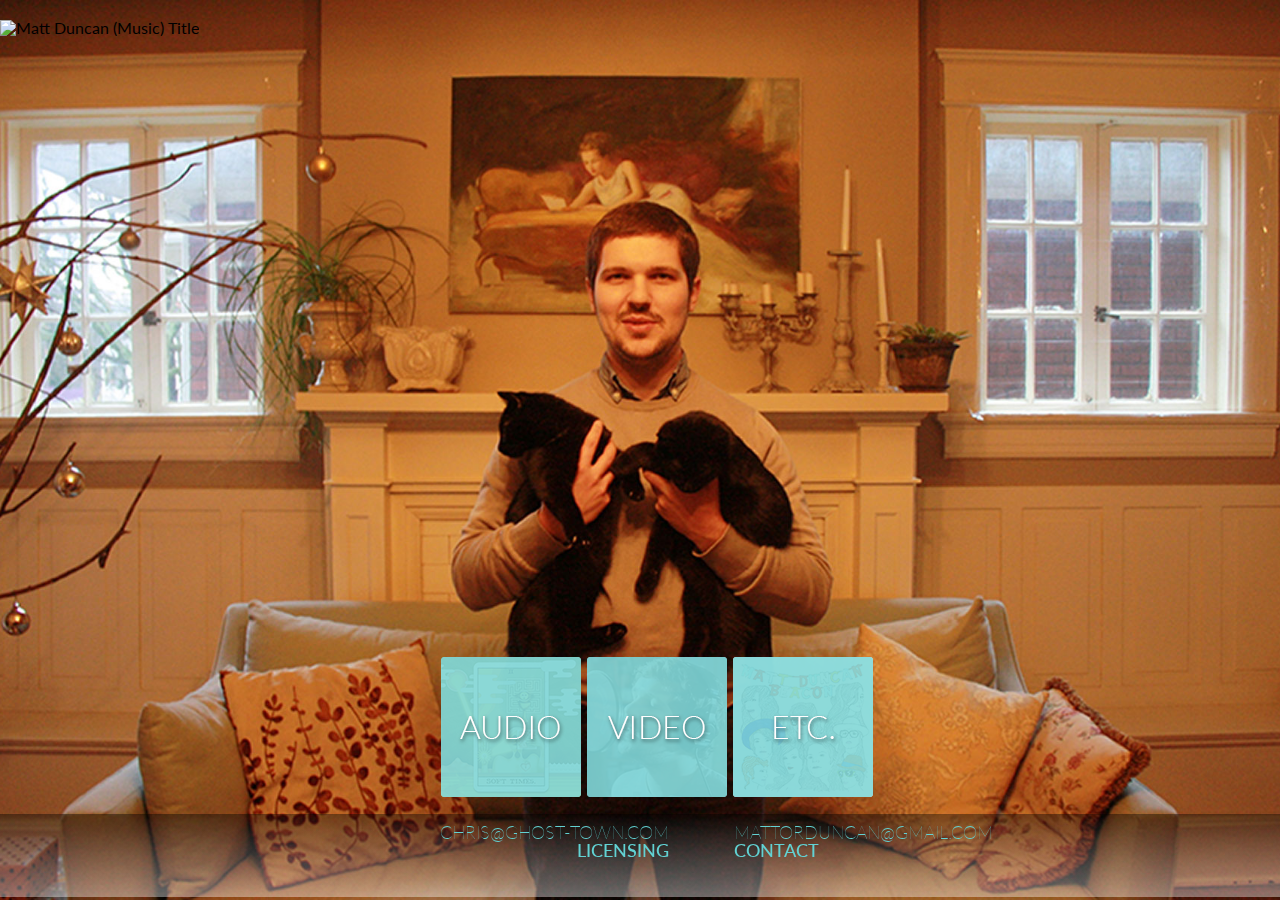
==== commit 4daed74a: "trying everything to fix that gd footer" ====
--- a/Matt Site/index.html
+++ b/Matt Site/index.html
@@ -10,12 +10,12 @@
     <link rel="stylesheet" href="http://fonts.googleapis.com/css?family=Lato:700" />
 <![endif]-->
     <link rel="stylesheet" type="text/css" href="style.css">
-    <link rel="stylesheet" type="text/css" href="mediaqueries.css">
+ <!--    <link rel="stylesheet" type="text/css" href="mediaqueries.css"> -->
     </head>
   
   <body>
     <div id="title">
-      <img class="title" src="images/title.png" alt="Matt Duncan (Music)" style="width: 50%; position: relative; margin-top: 20px;"/>
+      <img class="title" src="images/title.png" alt="Matt Duncan (Music) Title" title="Matt Duncan Music" width="450" height="117" align="middle"  style="text-align: center; position: relative; margin-top: 20px;"/>
     </div>
     
     <div id="wrapper">
--- a/Matt Site/style.css
+++ b/Matt Site/style.css
@@ -1,8 +1,43 @@
+/* http://meyerweb.com/eric/tools/css/reset/ 
+   v2.0 | 20110126
+   License: none (public domain)
+*/
+
+html, body, div, span, applet, object, iframe,
+h1, h2, h3, h4, h5, h6, p, blockquote, pre,
+a, abbr, acronym, address, big, cite, code,
+del, dfn, em, img, ins, kbd, q, s, samp,
+small, strike, strong, sub, sup, tt, var,
+b, u, i, center,
+dl, dt, dd, ol, ul, li,
+fieldset, form, label, legend,
+table, caption, tbody, tfoot, thead, tr, th, td,
+article, aside, canvas, details, embed, 
+figure, figcaption, footer, header, hgroup, 
+menu, nav, output, ruby, section, summary,
+time, mark, audio, video {
+	margin: 0;
+	padding: 0;
+	border: 0;
+	font-size: 100%;
+	font: inherit;
+	vertical-align: baseline;
+}
+/* HTML5 display-role reset for older browsers */
+article, aside, details, figcaption, figure, 
+footer, header, hgroup, menu, nav, section {
+	display: block;
+}
+body {
+	line-height: 1;
+}
+
+
 @import url(http://fonts.googleapis.com/css?family=Lato:100,300,400,700);
       
       body {
         font-family: 'Lato', Arial, sans-serif;
-        text-align: center;
+/*         text-align: center; */
         margin: 0px;
         width: 100%;
         height: 100%;
@@ -45,18 +80,32 @@
 Site Title
 ******************/
 
-
-    #title img {
+    div#title {
     display: block;
-    width: 75%;
     height: auto;
     width: auto\9; /* ie8 */
+    text-align: center;
     } 
+    
+    .title img {
+      text-align: center;
+      display: center;
+      display: middle;
+    }
       
 /******************
 Main Links
 ******************/  
 
+    #wrapper {
+       position:fixed;
+       left:0px;
+       bottom:0px;
+       width:100%;
+       margin-left: auto;
+       margin-right: auto;
+       }
+       
     #linkcloud { 
       position: relative;
       float: left;
@@ -72,12 +121,11 @@
     
     #linkcloud a {
       display: block;
-      float: left;
       left: -50%;
       position: relative;
       height: 140px;
-      width:140px;
-      margin:3px;
+      width: 140px;
+      margin: 3px;
     }
   
     #linkcloud a img {
@@ -109,7 +157,8 @@
         font-size: 1.1em;
         margin-left: auto;
         margin-right: auto;
-        width: 1000px;
+        width: 100%;
+        vertical-align: top;
         
 /* BROWSER-COMPATIBLE GRADIENTS */
         background: -moz-linear-gradient(top, rgba(0,0,0,0.4) 0%, rgba(255,255,255,0.4) 100%); /* FF3.6+ */
@@ -140,6 +189,8 @@
       
       .span5, .span2 {
         display: inline-block;
+        vertical-align: top;
+        margin: 10px 2px;
       }
       
       .span2 {
@@ -159,13 +210,6 @@
       .bold {
         font-weight: 500;
       }
-
-      #wrapper {
-       position:fixed;
-       left:0px;
-       bottom:0px;
-       width:100%;
-       }
       
       #footer {
         width: 100%;
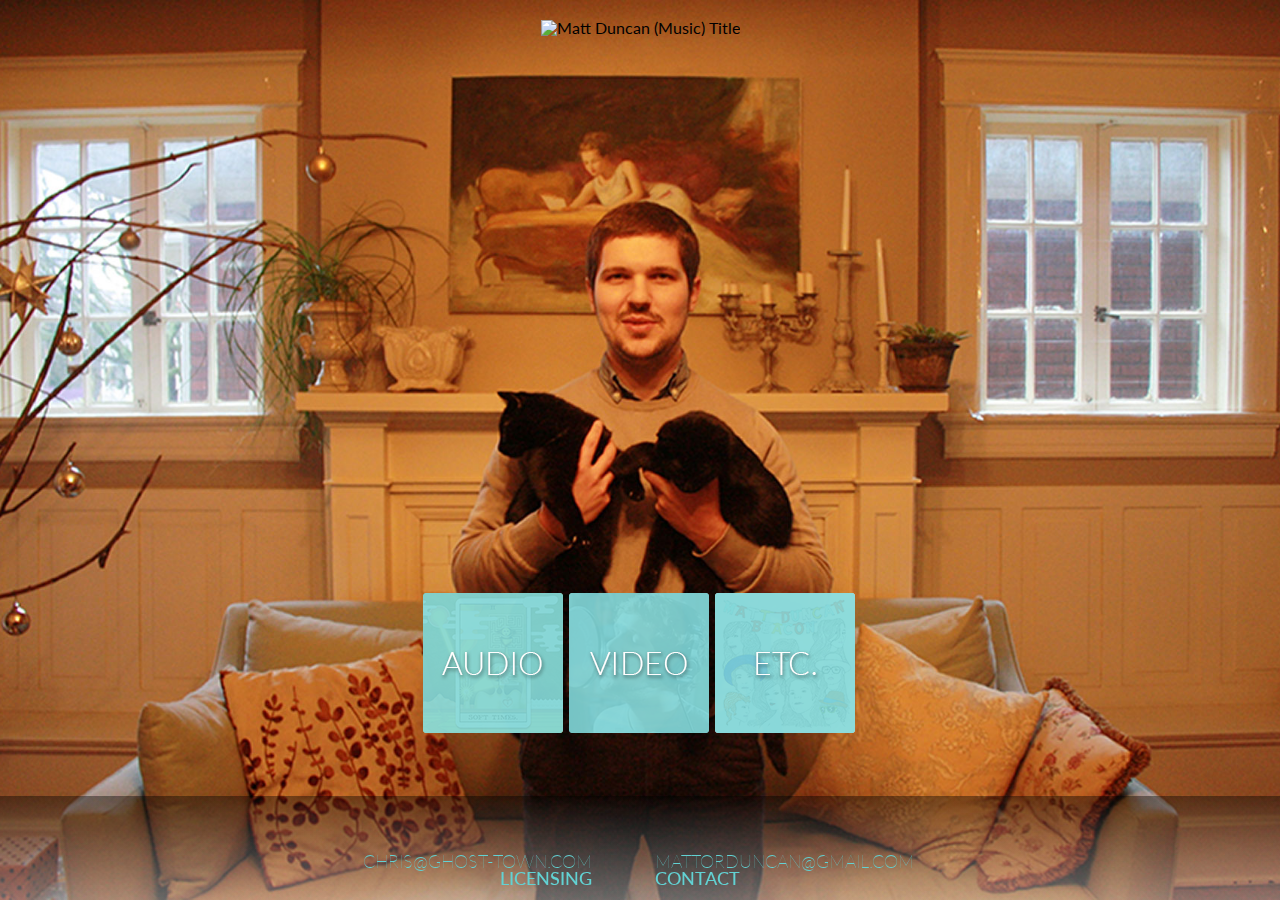
==== commit 467b400e: "Nick Fixes" ====
--- a/Matt Site/index.html
+++ b/Matt Site/index.html
@@ -20,58 +20,61 @@
     
     <div id="wrapper">
        
-        <div id="linkcloud">
-          <div id="audio" class="link">
-            <a href="http://mattduncan.bandcamp.com/">
-              <img class="bottom" src="images/audio_hover.png" />
-              <img class="top" src="images/Audio.png" />
-            </a>
-          </div>
-          
-          <div id="video" class="link">
-            <a href="http://www.youtube.com/watch?v=HnpJpojfgQQ">
-              <img class="bottom" src="images/video_hover.png" />
-              <img class="top" src="images/Video.png" />
-            </a>
-          </div>
-          
-           <div id="etc" class="link">
-            <a href="etc.html">
-              <img class="bottom" src="images/etc_hover.png" />
-              <img class="top" src="images/etc.png" />
-            </a>
-          </div>                  
+      <div id="linkcloud">
+        <div id="audio" class="link">
+          <a href="http://mattduncan.bandcamp.com/">
+            <img class="bottom" src="images/audio_hover.png" />
+            <img class="top" src="images/Audio.png" />
+          </a>
         </div>
-      
+        
+        <div id="video" class="link">
+          <a href="http://www.youtube.com/watch?v=HnpJpojfgQQ">
+            <img class="bottom" src="images/video_hover.png" />
+            <img class="top" src="images/Video.png" />
+          </a>
+        </div>
+        
+         <div id="etc" class="link">
+          <a href="etc.html">
+            <img class="bottom" src="images/etc_hover.png" />
+            <img class="top" src="images/etc.png" />
+          </a>
+        </div>                  
+      </div>
+    
+      <div style="clear:both"></div>
       
       <div id="footer">
         <div id="contactcloud">
-          
-           <div class="row-fluid">
-             <div class="span5">
-               <p id="licensing" class="bold">
-                 <span style="white-space:nowrap;">
+          <table class="container">
+            <tr>
+              <td>
+                <div id="licensing" class="bold">
+                  <span style="white-space:nowrap;">
                     <a class="licensing" href="mailto:chris@ghost-town.com">Chris@ghost-town.com</a>
-                 </span>Licensing 
-               </p>        
-             </div>
-             
-             <div class="span2">
-              <iframe width="60" height="60" style="position: relative; display: center; width: 60px; height: 60px;" src="http://bandcamp.com/EmbeddedPlayer/v=2/album=3391163580/layout=http_3A_2F_2Fdemo.samnabi.com_2Fbcembed4_2Fjsontxt_2Fmattduncan-2013-02-17-214633.txt/bgcol=/linkcol=62D2D3/debug=true/" allowtransparency="true" frameborder="0"></iframe>
-             </div>
-             
-             <div class="span5">
-                <p id="contact" class="bold">
+                  </span>Licensing 
+                </div>
+              </td>
+              <td>
+                <div class="player">
+                  <iframe width="60" height="60" style="position: relative; display: center; width: 60px; height: 60px;" src="http://bandcamp.com/EmbeddedPlayer/v=2/album=3391163580/layout=http_3A_2F_2Fdemo.samnabi.com_2Fbcembed4_2Fjsontxt_2Fmattduncan-2013-02-17-214633.txt/bgcol=/linkcol=62D2D3/debug=true/" allowtransparency="true" frameborder="0"></iframe>
+                </div>        
+              </td>
+              <td>
+                <div id="contact" class="bold">
                   <span style="white-space:nowrap;">
                     <a class="contact" href="mailto:mattorduncan@gmail.com">mattorduncan@gmail.com</a>
                   </span>Contact                
-                </p>
-             </div>
-           </div>
-        
+                </div>
+              </td>
+            </tr>
+          </table>
         </div>
-      </div>    
+      </div> 
+         
     </div>
+    
   </body>
 </html>
         
--- a/Matt Site/style.css
+++ b/Matt Site/style.css
@@ -37,7 +37,7 @@
       
       body {
         font-family: 'Lato', Arial, sans-serif;
-/*         text-align: center; */
+        text-align: center;
         margin: 0px;
         width: 100%;
         height: 100%;
@@ -86,12 +86,6 @@
     width: auto\9; /* ie8 */
     text-align: center;
     } 
-    
-    .title img {
-      text-align: center;
-      display: center;
-      display: middle;
-    }
       
 /******************
 Main Links
@@ -107,21 +101,20 @@
        }
        
     #linkcloud { 
+      width: 440px;
+      margin-left: auto;
+      margin-right: auto;
       position: relative;
-      float: left;
-      left: 57%;
-      bottom: 100px;
-      }
+      bottom: 0px;
+    }
       
     .link {
       float: left;
       position: relative;
-      left: -50%;
     }
     
     #linkcloud a {
       display: block;
-      left: -50%;
       position: relative;
       height: 140px;
       width: 140px;
@@ -150,7 +143,7 @@
 Contact Links
 ******************/
       
-      div#contactcloud {
+      #footer {
         text-transform: uppercase;                
         margin-top: 60px;
         height: auto;
@@ -178,22 +171,23 @@
         display: block;
       }
       
-      #contactcloud p {
+      #contactcloud div {
         color: #62d2d3;
       }
       
-      .row-fluid {
+      #contactcloud .container {
         margin-left: auto;
         margin-right: auto;
-      }
-      
-      .span5, .span2 {
-        display: inline-block;
+        width: 600px;
+      }
+      
+       #contactcloud .container div {
+        /* display: inline-block; */
         vertical-align: top;
         margin: 10px 2px;
       }
       
-      .span2 {
+      .player {
         width: 47px;
       }
       
@@ -213,8 +207,6 @@
       
       #footer {
         width: 100%;
-        margin-left: auto;
-        margin-right: auto;
       }
 
     
